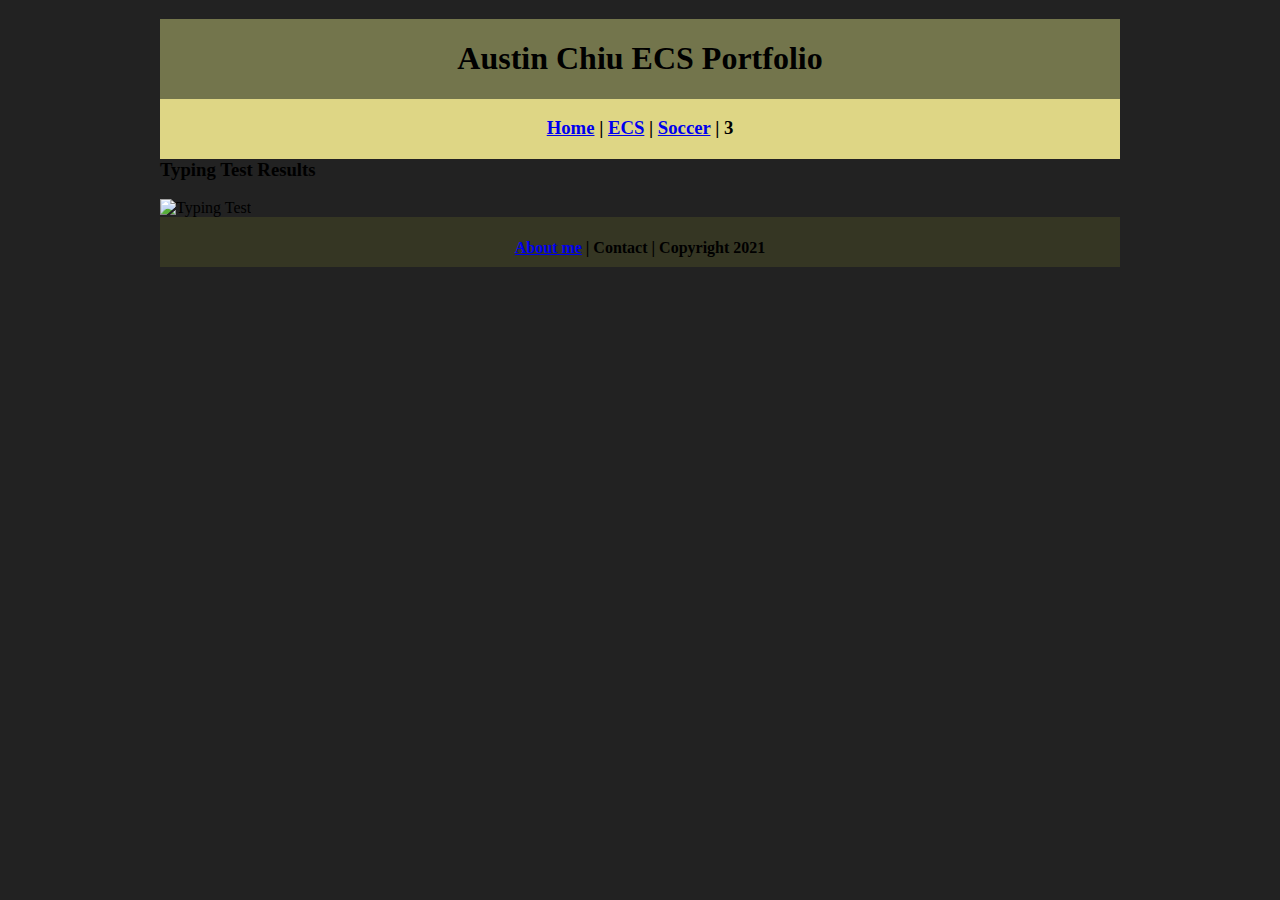
==== ecs/index.html @ 887ca219 "Update index.html" ====
<!DOCTYPE html>
<html class="homePage">
<head>
	<!-- This is a comment! Text here will be ignored by the browser. -->
	<meta charset="UTF-8">
	<title>ECS projects</title>
	<link href="../myCSS.css" rel="stylesheet" type="text/css">
</head>
<body>
<div class="container">
  <div class="header">
  	<h1>Austin Chiu ECS Portfolio</h1>
  </div>
  <div class="nav">
    <h3><a href="../index.html">Home</a> | <a href="/index.html">ECS</a> | <a href="../Soccer/index.html">Soccer</a> | 3</h3>
  </div>
  <div class="Typing.png">
	  <h3>Typing Test Results</h3>  
	  <img src="../images/Typing.png" alt="Typing Test" width="711" height="539"> 
  </div>
  <div class="footer">
    <h4><a href="../aboutme.html">About me</a> | Contact | Copyright 2021</h4>
  </div>
</div>
</body>
</html>
---- myCSS.css ----
@charset "UTF-8";
/* This is a comment! Text here will be ignored by the browser. */
body {
	margin: 0 auto;
}
.homePage {
	background: #222222;
}
.container {
	width: 960px;
	margin: 0 auto;
}
.header {
	background: #73754C;
	text-align: center;
	margin: 0px;
	padding: 5;
	float: left;
	width: 100%;
	height: 80px;
	
}
.nav {
	background: #DED685;
	margin: 0px;
	padding: 5;
	float: left;
	width: 100%;
	height: 60px;
	text-align: center;
}
.content {
	background: #EDF0D8;
	margin: 0px;
	float: left;
	width: 100%;
	text-align: center;
}
.footer {
	background: #353623;
	margin: 0px;
	float: left;
	width: 100%;
	height: 50px;
	text-align: center;
}
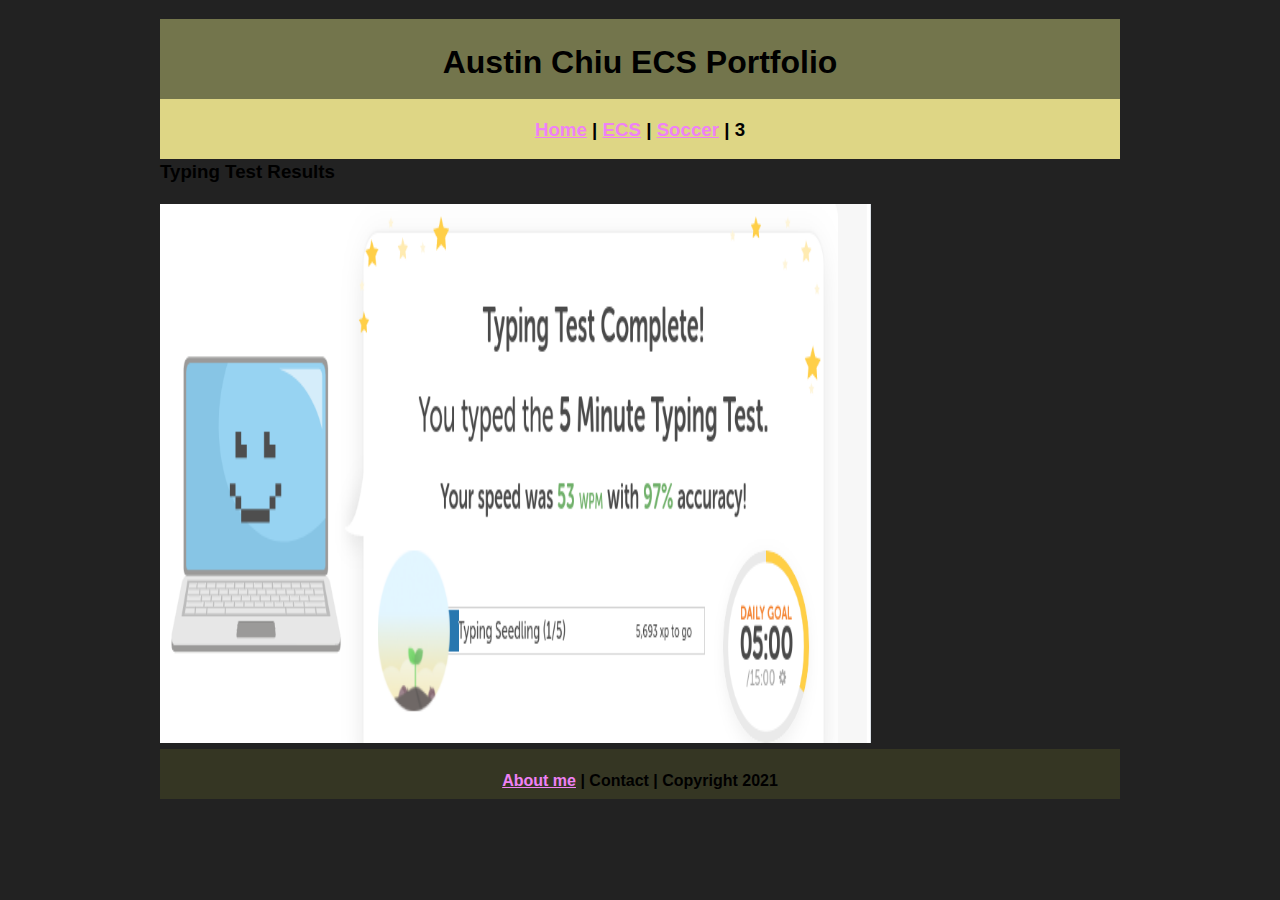
==== commit 1b847c5a: "Update index.html" ====
--- a/ecs/index.html
+++ b/ecs/index.html
@@ -16,7 +16,7 @@
   </div>
   <div class="Typing.png">
 	  <h3>Typing Test Results</h3>  
-	  <img src="../images/Typing.png" alt="Typing Test" width="711" height="539"> 
+	  <img src="../Images/Typing.png" alt="Typing Test" width="711" height="539"> 
   </div>
   <div class="footer">
     <h4><a href="../aboutme.html">About me</a> | Contact | Copyright 2021</h4>
--- a/myCSS.css
+++ b/myCSS.css
@@ -2,7 +2,7 @@
 /* This is a comment! Text here will be ignored by the browser. */
 body {
 	margin: 0 auto;
-}
+	  font: 100%/1.4 Verdana, Arial, Helvetica, sans-serif;}
 .homePage {
 	background: #222222;
 }
@@ -44,3 +44,12 @@
 	height: 50px;
 	text-align: center;
 }
+a:link {
+     color: #EF81F5
+}
+a:visited {
+     color: #215;
+}
+a:hover, a:active, a:focus { 
+     text-decoration: underline;
+}
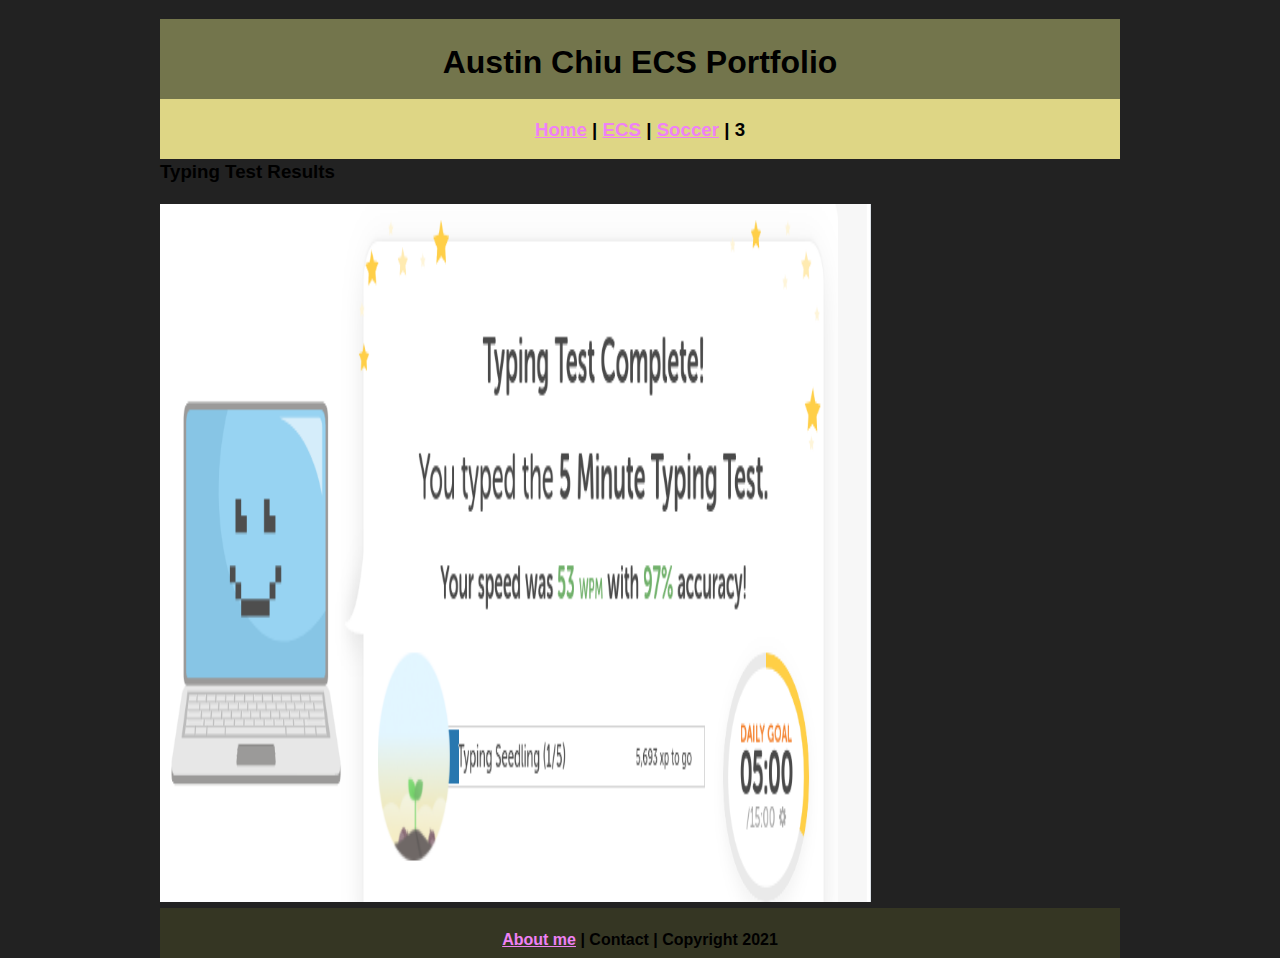
==== commit b96f0bcf: "Update index.html" ====
--- a/ecs/index.html
+++ b/ecs/index.html
@@ -16,7 +16,7 @@
   </div>
   <div class="Typing.png">
 	  <h3>Typing Test Results</h3>  
-	  <img src="../Images/Typing.png" alt="Typing Test" width="711" height="539"> 
+	  <img src="../Images/Typing.png" alt="Typing Test" width="711" height="698"> 
   </div>
   <div class="footer">
     <h4><a href="../aboutme.html">About me</a> | Contact | Copyright 2021</h4>
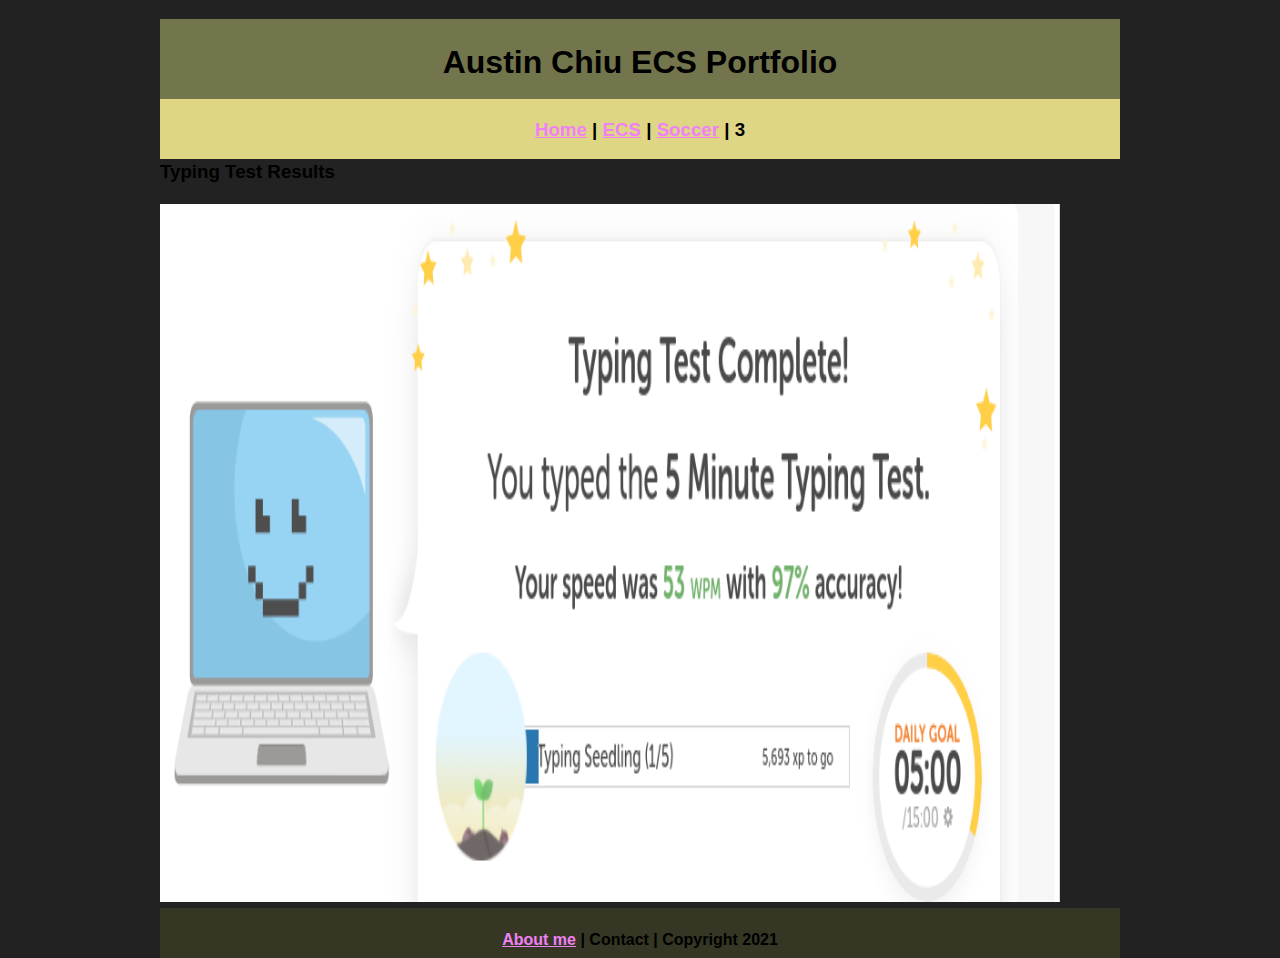
==== commit 50e6a769: "Update index.html" ====
--- a/ecs/index.html
+++ b/ecs/index.html
@@ -16,7 +16,7 @@
   </div>
   <div class="Typing.png">
 	  <h3>Typing Test Results</h3>  
-	  <img src="../Images/Typing.png" alt="Typing Test" width="711" height="698"> 
+	  <img src="../Images/Typing.png" alt="Typing Test" width="900" height="698"> 
   </div>
   <div class="footer">
     <h4><a href="../aboutme.html">About me</a> | Contact | Copyright 2021</h4>
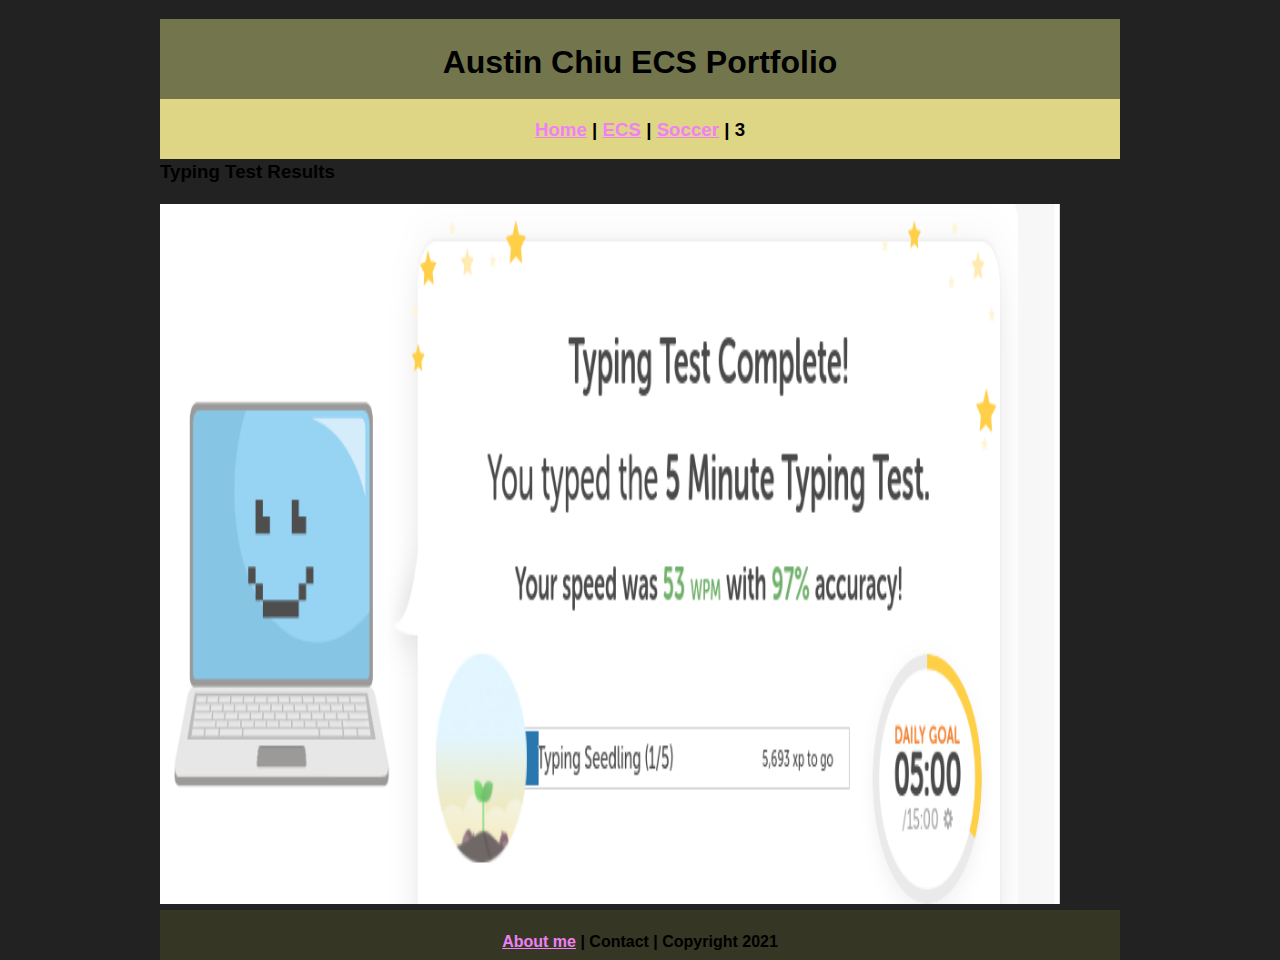
==== commit a314e830: "Update index.html" ====
--- a/ecs/index.html
+++ b/ecs/index.html
@@ -16,7 +16,7 @@
   </div>
   <div class="Typing.png">
 	  <h3>Typing Test Results</h3>  
-	  <img src="../Images/Typing.png" alt="Typing Test" width="900" height="698"> 
+	  <img src="../Images/Typing.png" alt="Typing Test" width="900" height="700"> 
   </div>
   <div class="footer">
     <h4><a href="../aboutme.html">About me</a> | Contact | Copyright 2021</h4>
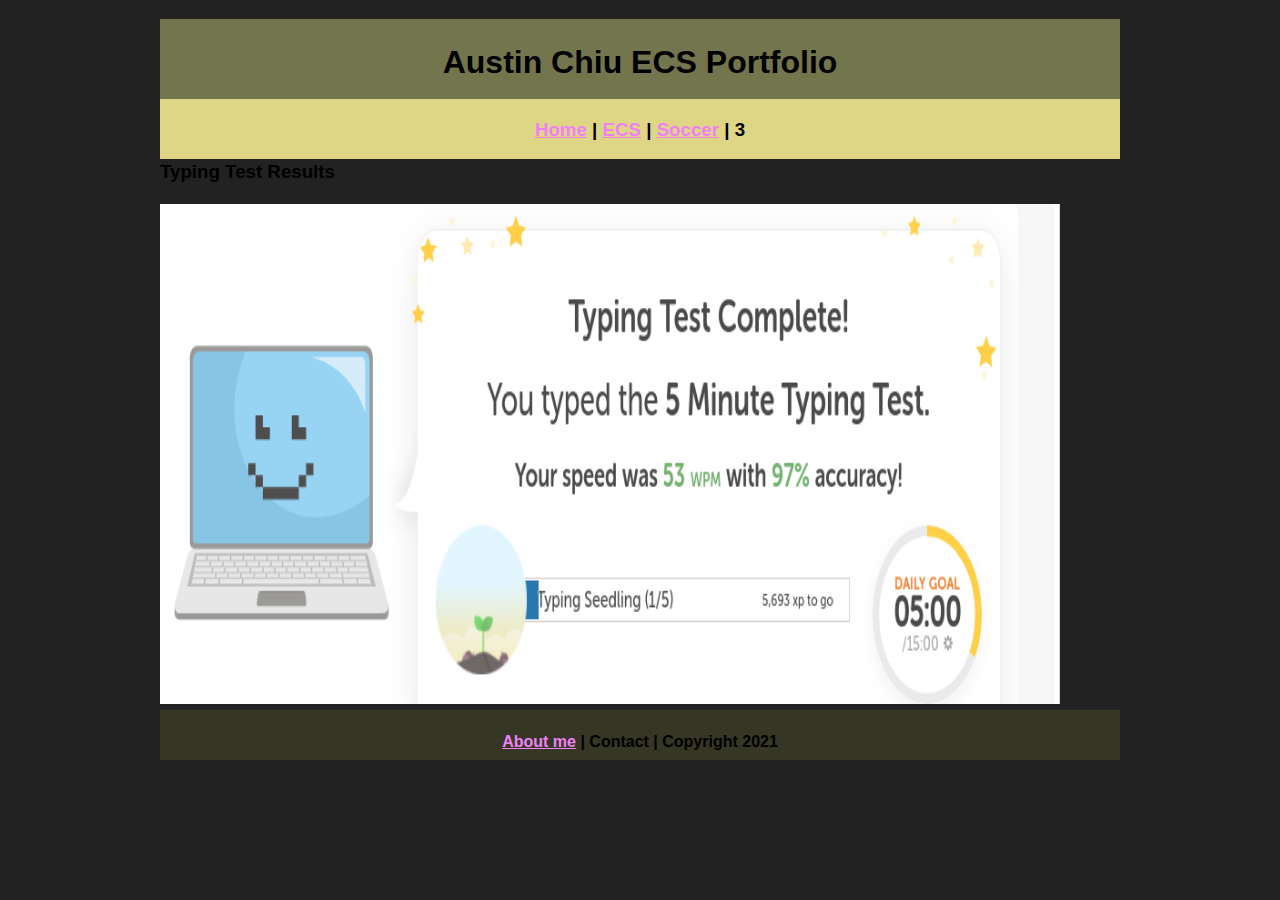
==== commit 23b316d4: "Update index.html" ====
--- a/ecs/index.html
+++ b/ecs/index.html
@@ -16,7 +16,7 @@
   </div>
   <div class="Typing.png">
 	  <h3>Typing Test Results</h3>  
-	  <img src="../Images/Typing.png" alt="Typing Test" width="900" height="700"> 
+	  <img src="../Images/Typing.png" alt="Typing Test" width="900" height="500"> 
   </div>
   <div class="footer">
     <h4><a href="../aboutme.html">About me</a> | Contact | Copyright 2021</h4>
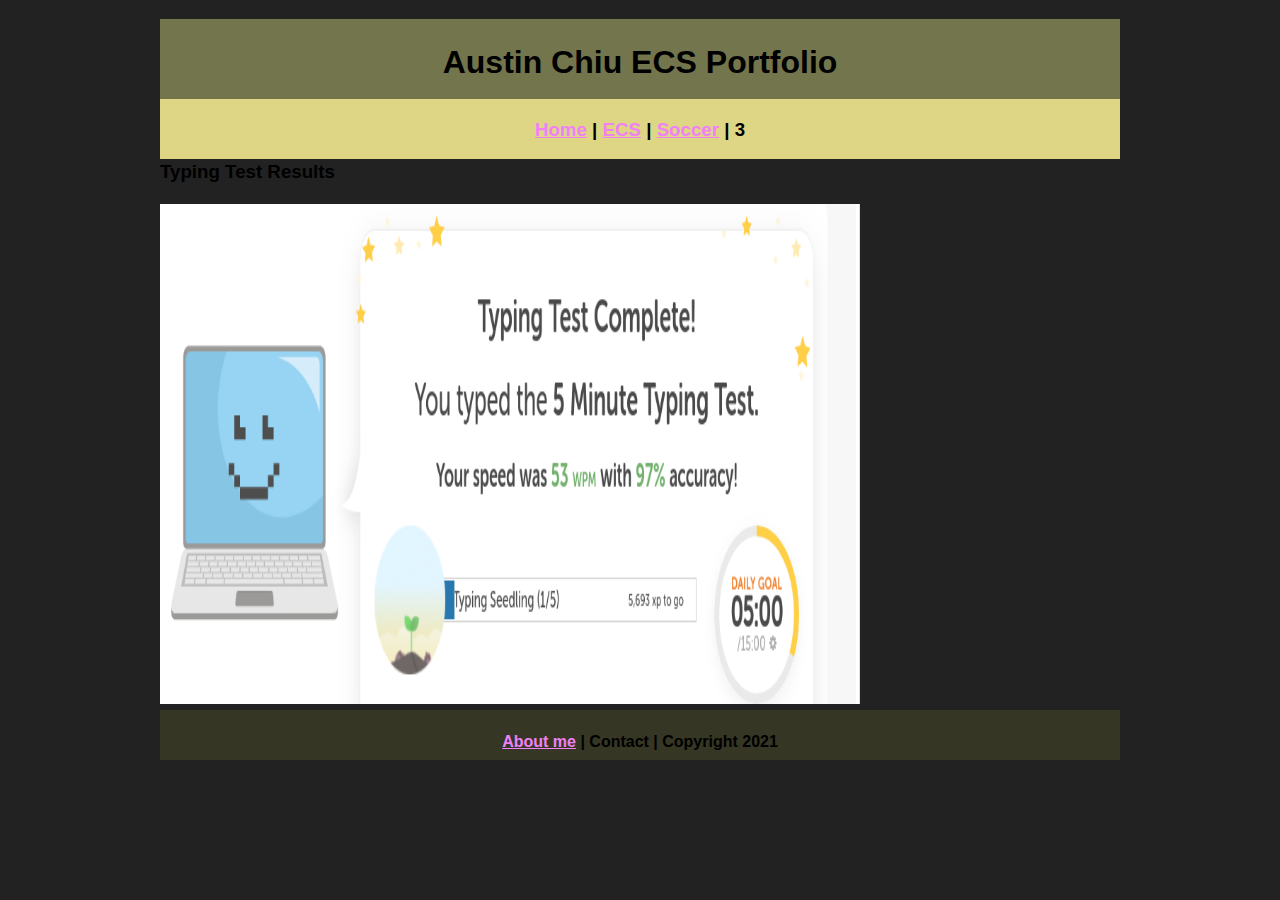
==== commit 49c97598: "Update index.html" ====
--- a/ecs/index.html
+++ b/ecs/index.html
@@ -16,7 +16,7 @@
   </div>
   <div class="Typing.png">
 	  <h3>Typing Test Results</h3>  
-	  <img src="../Images/Typing.png" alt="Typing Test" width="900" height="500"> 
+	  <img src="../Images/Typing.png" alt="Typing Test" width="700" height="500"> 
   </div>
   <div class="footer">
     <h4><a href="../aboutme.html">About me</a> | Contact | Copyright 2021</h4>
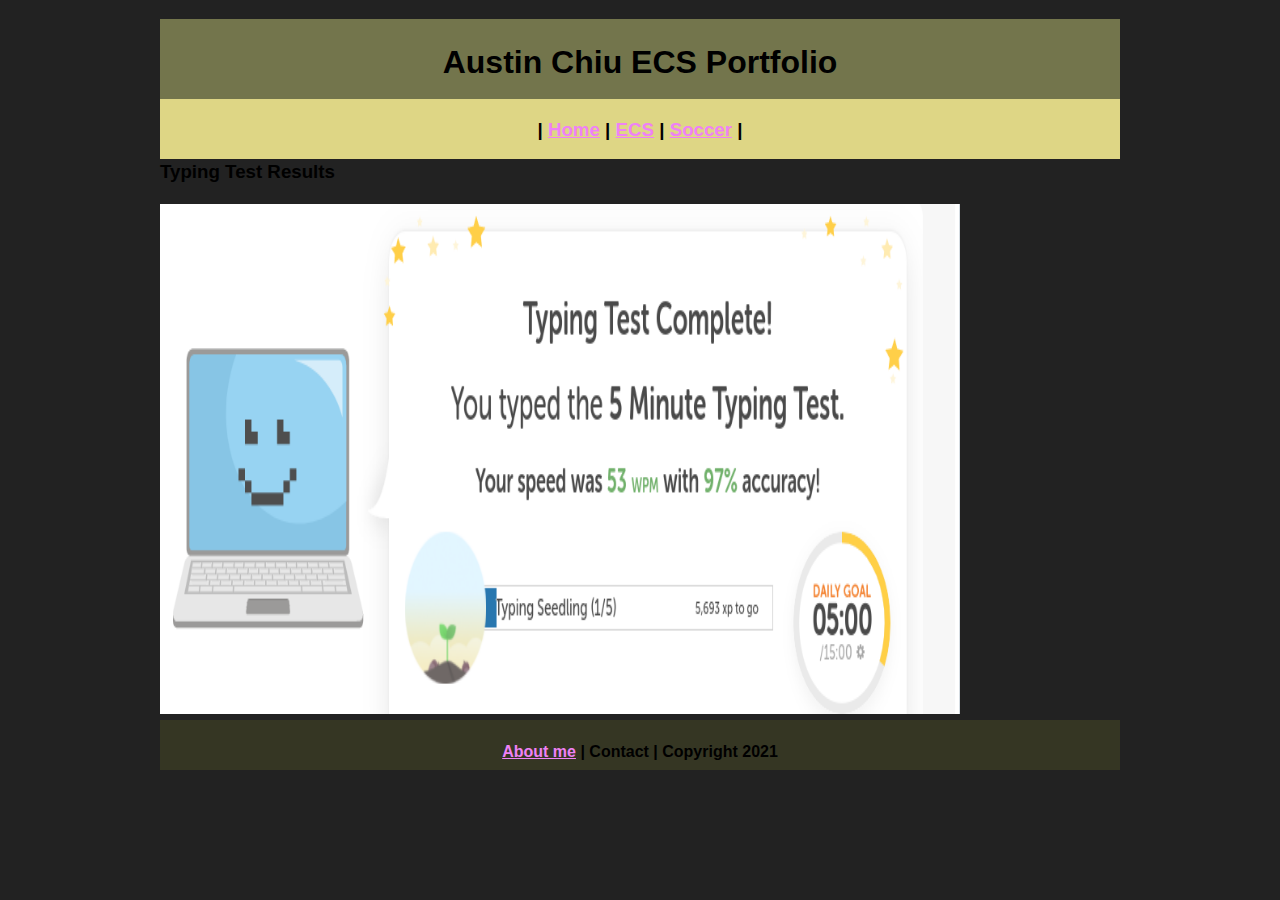
==== commit 877b5f7f: "Update index.html" ====
--- a/ecs/index.html
+++ b/ecs/index.html
@@ -12,11 +12,11 @@
   	<h1>Austin Chiu ECS Portfolio</h1>
   </div>
   <div class="nav">
-    <h3><a href="../index.html">Home</a> | <a href="/index.html">ECS</a> | <a href="../Soccer/index.html">Soccer</a> | 3</h3>
+    <h3> | <a href="../index.html">Home</a> | <a href="/index.html">ECS</a> | <a href="../Soccer/index.html">Soccer</a> | 
   </div>
   <div class="Typing.png">
 	  <h3>Typing Test Results</h3>  
-	  <img src="../Images/Typing.png" alt="Typing Test" width="700" height="500"> 
+	  <img src="../Images/Typing.png" alt="Typing Test" width="800" height="510"> 
   </div>
   <div class="footer">
     <h4><a href="../aboutme.html">About me</a> | Contact | Copyright 2021</h4>
